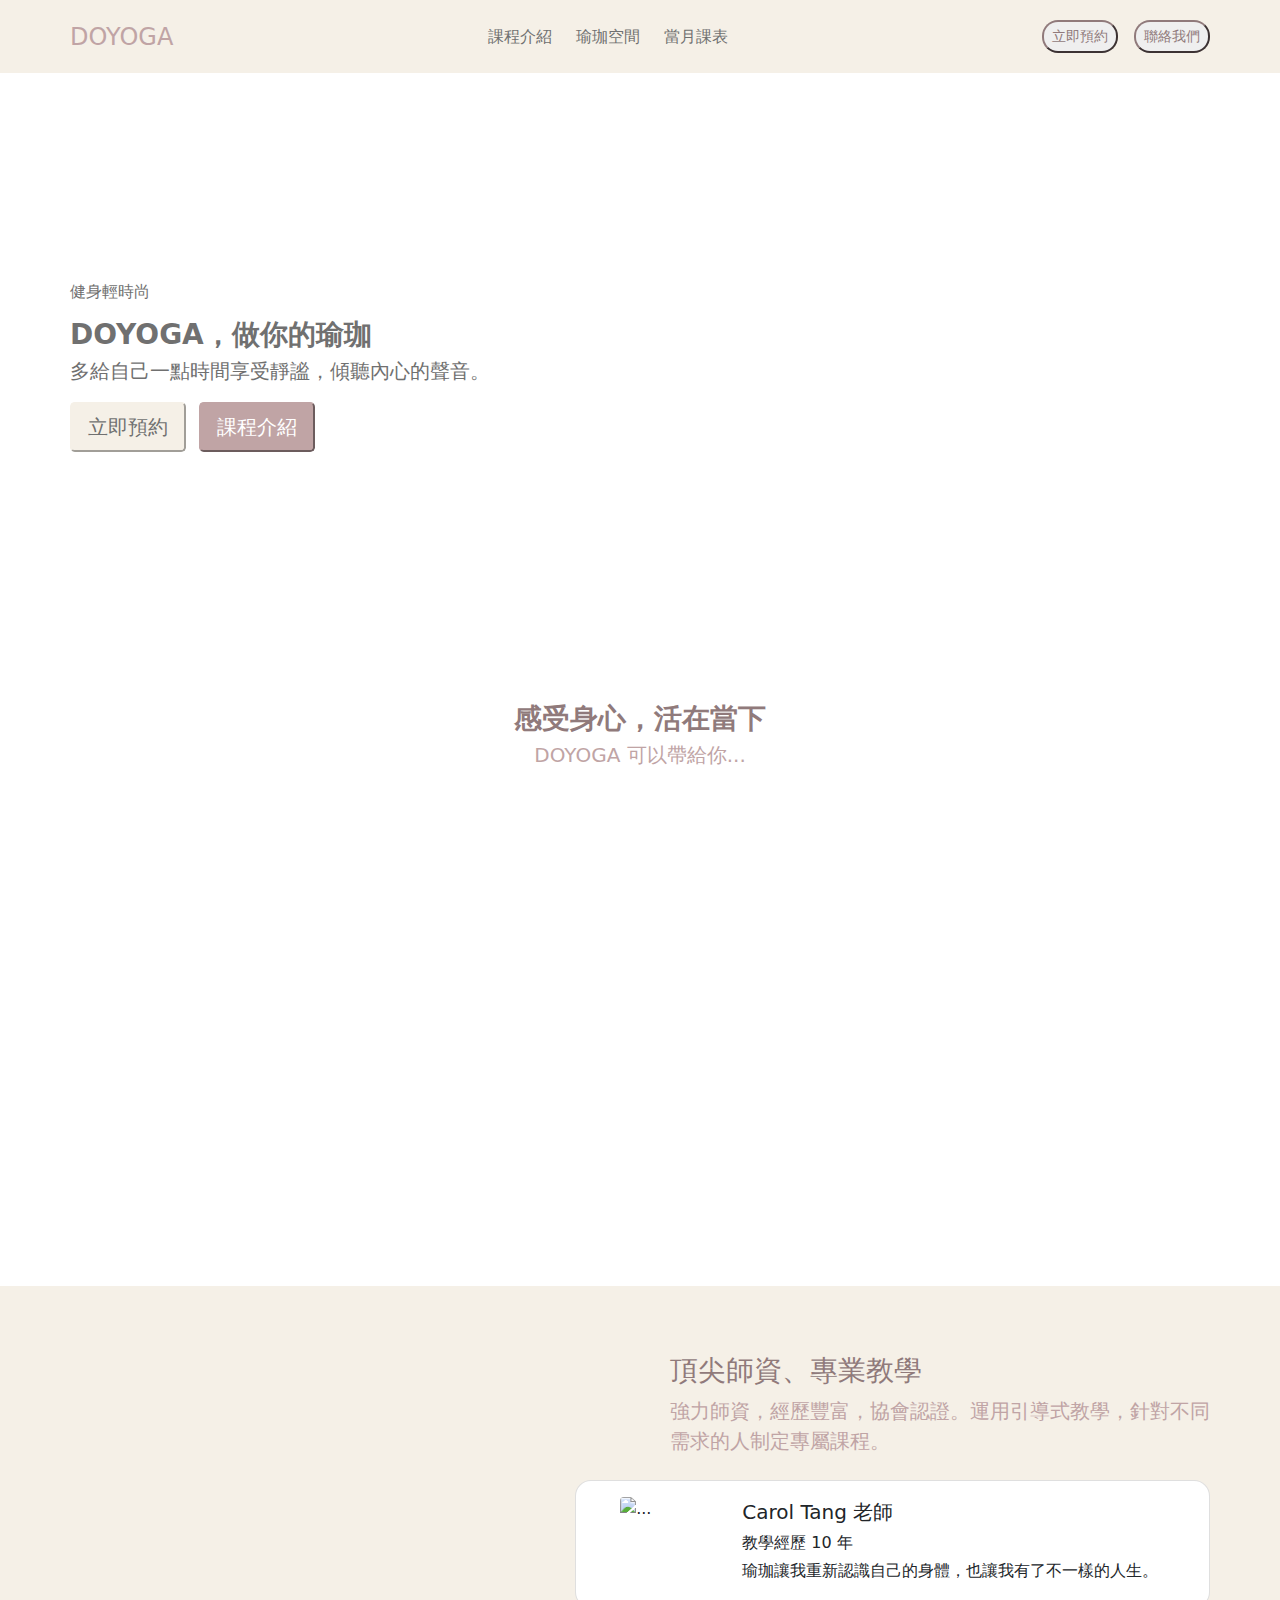
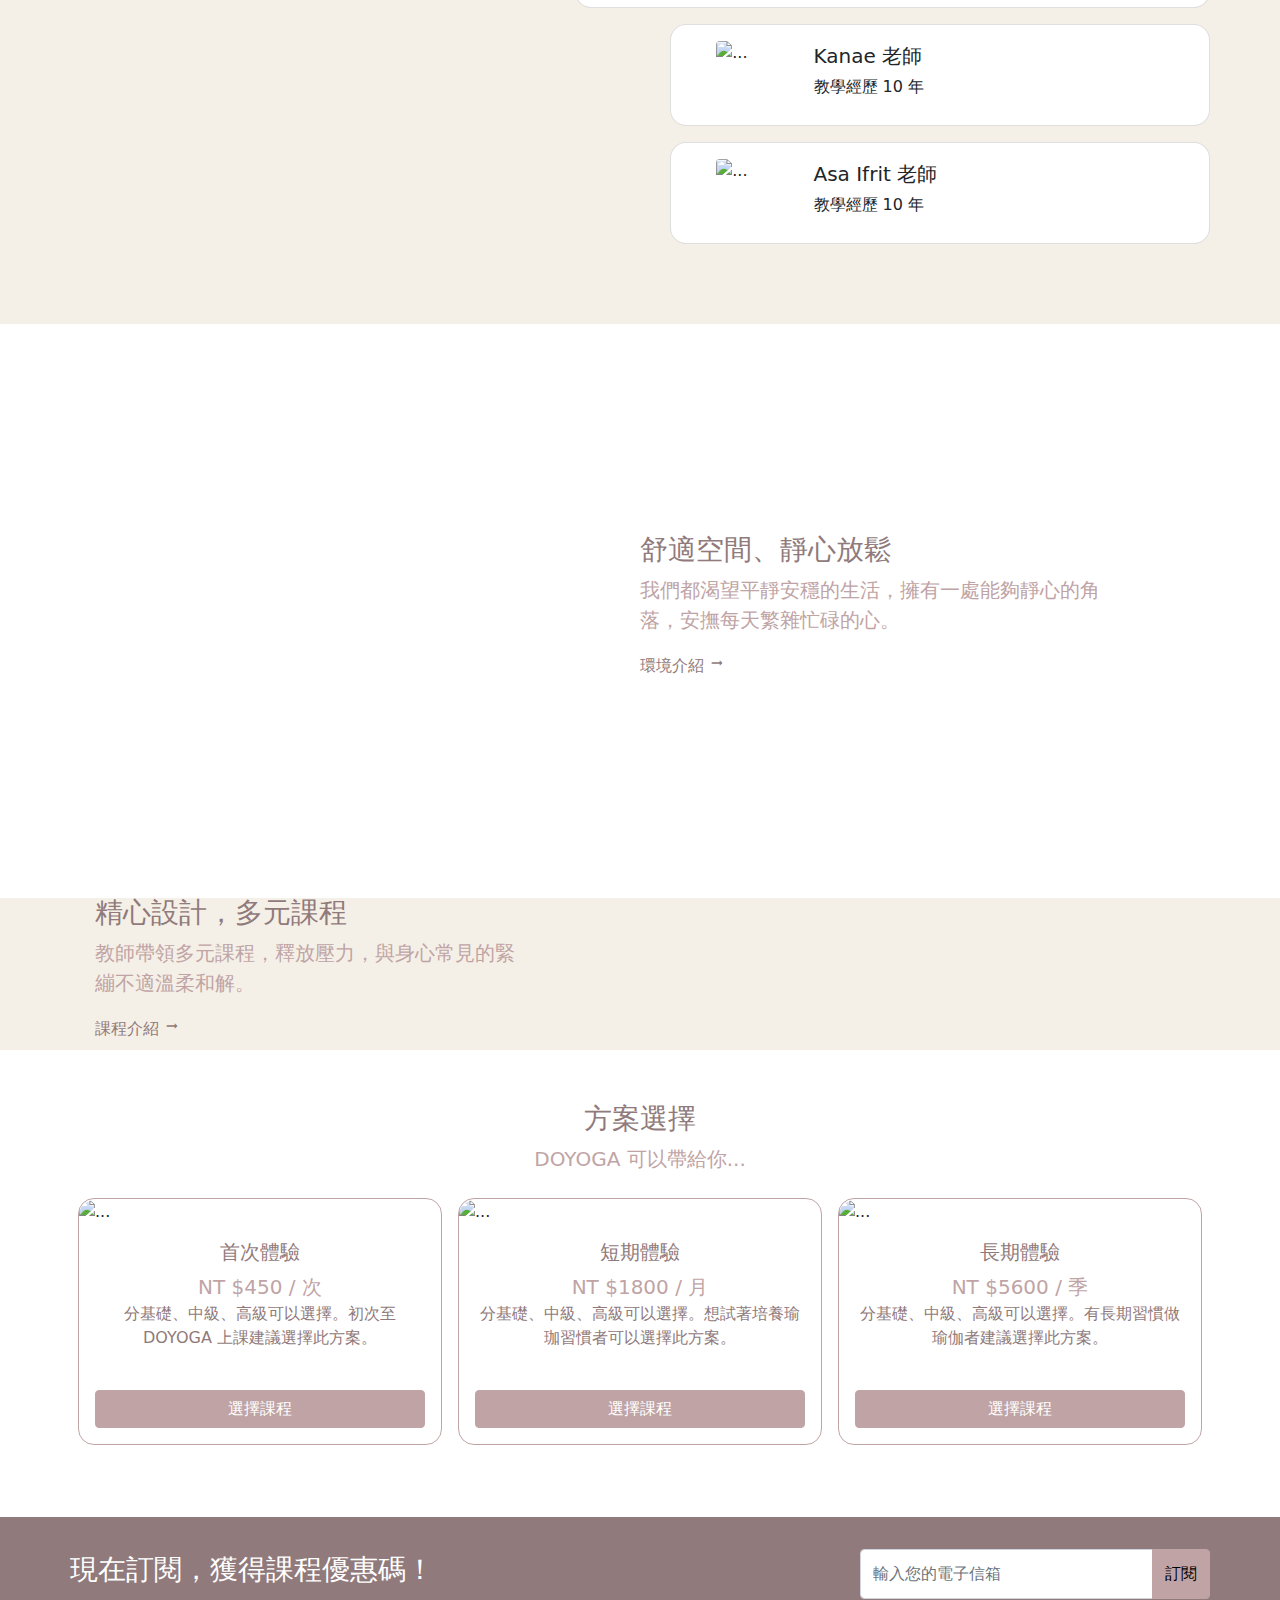
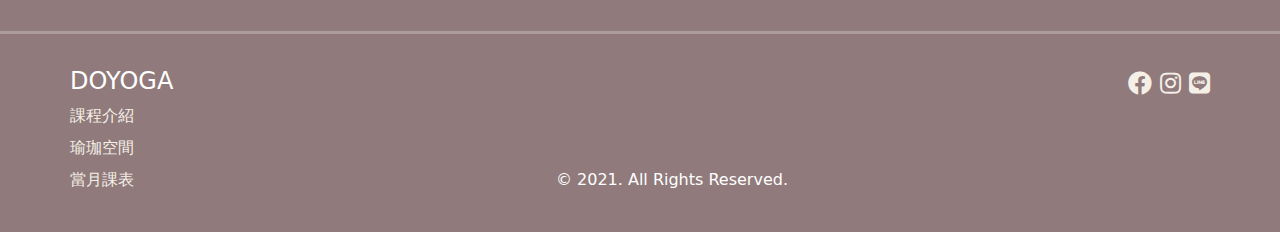
==== index.html @ 55331b28 "Update 2021-08-31T15:38:17.137Z" ====
<!DOCTYPE html>
<html lang="en">

<head>
  <meta charset="UTF-8">
  <meta name="viewport" content="width=device-width, initial-scale=1.0">
  <meta http-equiv="X-UA-Compatible" content="ie=edge">
  <title>
    DOYOGA
  </title>
  <link rel="stylesheet" href="https://cdnjs.cloudflare.com/ajax/libs/font-awesome/5.13.0/css/all.min.css" />
  <link href="https://fonts.googleapis.com/css2?family=Material+Icons" rel="stylesheet">
  <link href="https://fonts.googleapis.com/css2?family=Material+Icons+Outlined" rel="stylesheet">
  <link href="https://cdn.jsdelivr.net/npm/bootstrap@5.1.0/dist/css/bootstrap.min.css" rel="stylesheet"
    integrity="sha384-KyZXEAg3QhqLMpG8r+8fhAXLRk2vvoC2f3B09zVXn8CA5QIVfZOJ3BCsw2P0p/We" crossorigin="anonymous">

  <link rel="stylesheet" href="https://unpkg.com/swiper/swiper-bundle.min.css" />
  <link rel="stylesheet" href="./assets/style/all.css">

  <script>
    (function (d) {
      var config = {
        kitId: 'hto1kcq',
        scriptTimeout: 3000,
        async: true
      },
        h = d.documentElement, t = setTimeout(function () { h.className = h.className.replace(/\bwf-loading\b/g, "") + " wf-inactive"; }, config.scriptTimeout), tk = d.createElement("script"), f = false, s = d.getElementsByTagName("script")[0], a; h.className += " wf-loading"; tk.src = 'https://use.typekit.net/' + config.kitId + '.js'; tk.async = true; tk.onload = tk.onreadystatechange = function () { a = this.readyState; if (f || a && a != "complete" && a != "loaded") return; f = true; clearTimeout(t); try { Typekit.load(config) } catch (e) { } }; s.parentNode.insertBefore(tk, s)
    })(document);
  </script>

</head>

<body>
  <nav class="navbar navbar-expand-lg navbar-light bg-primary">
    <div class="container px-0">
      <a class="navbar-brand" href="#">DOYOGA</a>
      <button class="navbar-toggler" type="button" data-bs-toggle="collapse" data-bs-target="#navbarNavAltMarkup"
        aria-controls="navbarNavAltMarkup" aria-expanded="false" aria-label="Toggle navigation">
        <span class="navbar-toggler-icon"></span>
      </button>
      <div class="collapse navbar-collapse justify-content-lg-center " id="navbarNavAltMarkup">
        <div class="navbar-nav">
          <a class="nav-link me-4 fs-6 text-secondary" aria-current="page" href="#">課程介紹</a>
          <a class="nav-link me-4 fs-6 text-secondary" href="#">瑜珈空間</a>
          <a class="nav-link fs-6 text-secondary" href="#">當月課表</a>
        </div>
      </div>
      <button class="btn1 btn-outline-dark btn-sm me-3" type="button">立即預約</button>
      <button class="btn2 btn-outline-dark btn-sm" type="button">聯絡我們</button>
    </div>
  </nav>


  
<div class="banner d-flex align-items-center">
  <div class="container px-0 flex-column">
    <p class="sub-title text-secondary">健身輕時尚</p>
    <h2 class="title text-secondary fw-bold">DOYOGA，做你的瑜珈</h2>
    <p class="slogan text-secondary mb-3 ">多給自己一點時間享受靜謐，傾聽內心的聲音。</p>
    <div class="banner-btn">
      <button class="reservation-btn btn-primary text-secondary btn-sm  me-2  fs-5 px-3 py-2"
        type="button">立即預約</button>
      <button class="intro-btn btn-light text-white btn-sm  fs-5  px-3 py-2" type="button">課程介紹</button>
    </div>
  </div>
</div>

<div class="advantage-section">
  <div class="container text-center">
    <h2 class="title text-dark fw-bold">感受身心，活在當下</h2>
    <p class="intro text-light mb-4 mb-lg-5">DOYOGA 可以帶給你...</p>

    <div class="row">
      <div class="col-12 col-md-4 mb-3 px-0 pe-md-3">
        <div
          class="adv-intro1 text-start px-4 py-4 px-md-3 py-md-3 px-lg-4 py-lg-4 d-flex flex-column justify-content-end">
          <h3 class="text-white">整體健身</h3>
          <p class="text-white">每一個動作，都融入運動解剖學的的觀點強調以身體的中心線為出發點。</p>
        </div>
      </div>

      <div class="col-12 col-md-4 mb-3 px-0 px-md-3">
        <div
          class="adv-intro2 text-start px-4 py-4 px-md-3 py-md-3 px-lg-4 py-lg-4 d-flex flex-column justify-content-end">
          <h3 class="text-white">減壓放鬆</h3>
          <p class="text-white">調節全身系統、改善血液循環、減壓養心、釋放身心，達到修心養性的目的。</p>
        </div>
      </div>

      <div class="col-12 col-md-4 mb-3 px-0 ps-md-3">
        <div
          class="adv-intro3 text-start px-4 py-4 px-md-3 py-md-3 px-lg-4 py-lg-4 d-flex flex-column justify-content-end">
          <h3 class="text-white">局部雕塑</h3>
          <p class="text-white">幫助強化背部與腹部的核心肌群，增進我們身體穩定度以及保持良好體態。</p>
        </div>
      </div>

    </div>
  </div>
</div>

<div class="teachers bg-primary pt-5 pb-5 pt-lg-7 pb-lg-7">
  <div class="container px-0 d-flex flex-column flex-lg-row">

    <div class="d-none d-lg-block col-lg-6 teacher-sidephoto">
      <!-- <img src="https://github.com/hexschool/webLayoutTraining1st/blob/master/yoga-week8/photo-1540206276207-3af25c08abc4.jpeg?raw=true" alt="" class="teacher-sidephoto"> -->
    </div>

    <div class="col-12 offset-md-3 col-md-9 offset-lg-0 col-lg-6 pl-off">
      <h2 class="teacher-title text-dark mb-1 text-center text-lg-start">頂尖師資、專業教學</h2>
      <p class="teacher-intro fs-5 text-light mb-4 ">強力師資，經歷豐富，協會認證。運用引導式教學，針對不同需求的人制定專屬課程。</p>

      <div class="card ml-off mb-3">
        <div class="card-body">
          <div class="row g-0">
            <div class="col-3 d-flex align-items-center justify-content-center">
              <img src="https://github.com/hexschool/webLayoutTraining1st/blob/master/yoga-week8/teacher-1.png?raw=true"
                class="picture1 img-fluid rounded-start" alt="...">
            </div>
            <div class="col-9">
              <div class="card-body">
                <h5 class="teacher-name mb-1">Carol Tang 老師</h5>
                <p class="teacher-time mb-1">教學經歷 10 年</p>
                <p class="card-text">瑜珈讓我重新認識自己的身體，也讓我有了不一樣的人生。</p>
              </div>
            </div>
          </div>
        </div>
      </div>

      <div class="card mb-3">
        <div class="row g-0">
          <div class="col-3 d-flex align-items-center justify-content-center">
            <img src="https://github.com/hexschool/webLayoutTraining1st/blob/master/yoga-week8/teacher-2.png?raw=true"
              class="picture2 img-fluid rounded-start" alt="...">
          </div>
          <div class="col-9">
            <div class="card-body">
              <h5 class="teacher-name mb-1">Kanae 老師</h5>
              <p class="teacher-time">教學經歷 10 年</p>
            </div>
          </div>
        </div>
      </div>

      <div class="card mb-3">
        <div class="row g-0">
          <div class="col-3 d-flex align-items-center justify-content-center">
            <img src="https://github.com/hexschool/webLayoutTraining1st/blob/master/yoga-week8/teacher-3.png?raw=true"
              class="picture3 img-fluid rounded-start" alt="...">
          </div>
          <div class="col-9">
            <div class="card-body">
              <h5 class="teacher-name mb-1">Asa Ifrit 老師</h5>
              <p class="teacher-time">教學經歷 10 年</p>
            </div>
          </div>
        </div>
      </div>

    </div>
  </div>
</div>

<div class="comfortable-space py-lg-7">
  <div class="container d-md-flex flex-md-row-reverse">
    <div class="comfo-content col-12 col-md-6 d-md-flex flex-column justify-content-center">
      <h2 class="text-dark mb-1">舒適空間、靜心放鬆</h2>
      <p class="text-light mb-3 col-lg-10">我們都渴望平靜安穩的生活，擁有一處能夠靜心的角落，安撫每天繁雜忙碌的心。</p>

      <a href="#">
        <div class="comfo-intro d-inline-block mb-3">
          <span class="text-dark">環境介紹</span>
          <span class="material-icons-outlined text-dark">
            arrow_right_alt
          </span>
        </div>
      </a>

    </div>

    <div class="comfo-photo col-12 col-md-6">
      <div class="row flex-nowrap">
        <div class="picture1 col col-md-7">
        </div>
        <div class="comfo-twophotos px-0 col col-md-4">
          <div class="picture2 mb-md-5">
          </div>
          <div class="picture3 d-none d-md-block">
          </div>
        </div>
      </div>
    </div>

  </div>
</div>

<section>
  <div class="course bg-primary">
    <div class="container-custom position-relative">
      <div class="position-sm-absolute w-100 course-title">
        <div class="container px-0 m-0">
          <div class="row">
            <div class="col-lg-5 col-sm-6 offset-lg-1 px-0">
              <h3 class="text-dark mb-1">精心設計，多元課程</h3>
              <p class="text-light mb-3 col-md-11">教師帶領多元課程，釋放壓力，與身心常見的緊繃不適溫柔和解。</p>

              <a href="#" class="mb-3 mb-md-0">
                <div class="course-intro d-inline-block mb-3">
                  <span class="text-dark">課程介紹</span>
                  <span class="material-icons-outlined text-dark">
                    arrow_right_alt
                  </span>
                </div>
              </a>

            </div>
          </div>
        </div>

      </div>
      <div class="row d-flex justify-content-end">
        <div class="col-sm-6 px-0 px-lg-0 overflow-hidden">
          <div class="swiper-container mySwiper">
            <div class="swiper-wrapper">
              <div class="swiper-slide">
                <img
                  src="https://images.unsplash.com/flagged/photo-1573556291531-a5d957d7e4e7?ixid=MnwxMjA3fDB8MHxwaG90by1wYWdlfHx8fGVufDB8fHx8&ixlib=rb-1.2.1&auto=format&fit=crop&w=1650&q=80"
                  alt="" class="img-fluid">
              </div>
              <div class="swiper-slide">

                <img
                  src="https://github.com/hexschool/webLayoutTraining1st/blob/master/yoga-week8/rawan-yasser-zQ1ypq-WHzQ-unsplash.jpg?raw=true"
                  alt="" class="img-fluid">

              </div>
              <div class="swiper-slide">
                <img
                  src="https://github.com/hexschool/webLayoutTraining1st/blob/master/yoga-week8/woman%20in%20black%20sports%20bra%20and%20black%20leggings%20doing%20yoga.jpg?raw=true"
                  alt="" class="img-fluid">
              </div>
              <div class="swiper-slide">
                <img
                  src="https://images.unsplash.com/flagged/photo-1573556291531-a5d957d7e4e7?ixid=MnwxMjA3fDB8MHxwaG90by1wYWdlfHx8fGVufDB8fHx8&ixlib=rb-1.2.1&auto=format&fit=crop&w=1650&q=80"
                  alt="" class="img-fluid">
              </div>
            </div>
          </div>
        </div>
      </div>
    </div>
  </div>

</section>

<section>
  <div class="choose-case">
    <div class="container my-3">
      <h3 class="text-dark text-center mb-1">方案選擇</h3>
      <p class="text-light text-center mb-4">DOYOGA 可以帶給你...</p>
      <div class="row">
        <div class="col-md-12 col-lg-4 mb-2 case-pd-off px-lg-2">
          <div class="card">
            <div>
              <img src="https://github.com/hexschool/webLayoutTraining1st/blob/master/yoga-week8/woman%20in%20white%20tank%20top%20and%20white%20leggings%20bending%20her%20body.jpg?raw=true" 
              class="card-img-top object-fit-cover" alt="...">
            </div>
            <div class="card-body text-center">
              <h5 class="card-title text-dark">首次體驗</h5>
              <p class="card-text text-light">NT $450 / 次</p>
              <p class="card-text2 text-dark">分基礎、中級、高級可以選擇。初次至 DOYOGA 上課建議選擇此方案。</p>
              <a href="#" class="btn btn-light text-white d-grid">選擇課程</a>
            </div>
          </div>
        </div>
         <div class="col-md-12 col-lg-4 mb-2 case-pd-off px-lg-2">
          <div class="card">
            <div>
              <img src="https://github.com/hexschool/webLayoutTraining1st/blob/master/yoga-week8/woman%20performing%20yoga.jpg?raw=true" 
              class="card-img-top object-fit-cover" alt="...">
            </div>
            <div class="card-body text-center">
              <h5 class="card-title text-dark">短期體驗</h5>
              <p class="card-text text-light">NT $1800 / 月</p>
              <p class="card-text2 text-dark">分基礎、中級、高級可以選擇。想試著培養瑜珈習慣者可以選擇此方案。</p>
              <a href="#" class="btn btn-light text-white d-grid">選擇課程</a>
            </div>
          </div>
        </div>
         <div class="col-md-12 col-lg-4 mb-2 case-pd-off px-lg-2">
          <div class="card">
            <div>
              <img src="https://github.com/hexschool/webLayoutTraining1st/blob/master/yoga-week8/woman%20in%20blue%20leggings%20and%20black%20tank%20top%20doing%20yoga.jpg?raw=true" 
              class="card-img-top object-fit-cover" alt="...">
            </div>
            <div class="card-body text-center">
              <h5 class="card-title text-dark">長期體驗</h5>
              <p class="card-text text-light">NT $5600 / 季</p>
              <p class="card-text2 text-dark">分基礎、中級、高級可以選擇。有長期習慣做瑜伽者建議選擇此方案。</p>
              <a href="#" class="btn btn-light text-white d-grid">選擇課程</a>
            </div>
          </div>
        </div>
      </div>
    </div>
    

  </div>
</section>

    <div class="footer bg-dark">
      <div class="container px-0 first-column d-lg-flex">
        <h3 class="text-white me-lg-auto">現在訂閱，獲得課程優惠碼！</h3>

        <div class="input-group">
          <input type="email" class="form-control" placeholder="輸入您的電子信箱" aria-label="Input group example"
            aria-describedby="btnGroupAddon">
          <button type="submit" class="btn btn-light">訂閱</button>
        </div>

      </div>
      <hr class="solid">

      <div class="container px-0 second-column">
        <div class="weblink d-flex justify-content-between align-items-center">
          <a href="index.html" class="d-inline-block">
            <h4 class="text-white mb-2">DOYOGA</h4>
          </a>

          <ul class="list-unstyled d-flex weblink-icon">
            <li><a href="#" class="d-inline-block pe-2"><i class="fab fa-facebook"></i></a></li>
            <li><a href="#" class="d-inline-block pe-2"><i class="fab fa-instagram"></i></a></li>
            <li><a href="#" class="d-inline-block"><i class="fab fa-line"></i></a></li>
          </ul>
        </div>

        <ul class="list-unstyled text-white">
          <li class="mb-2"><a href="#" class="d-inline-block footer-intro">課程介紹</a></li>
          <li class="mb-2"><a href="#" class="d-inline-block footer-space">瑜珈空間</a></li>

          <div class="index-final-link d-md-flex">
            <li class="mb-2"><a href="#" class="d-inline-block footer-schedule">當月課表</a></li>
            <span class="text-white">© 2021. All Rights Reserved.</span>
          </div>
        </ul>

      </div>

    </div>


    
    <script src="./assets/js/vendors.js"></script>
    <script src="https://unpkg.com/swiper/swiper-bundle.min.js"></script>
    <script src="./assets/js/all.js"></script>
   
    <!-- CSS only -->

    
</body>

</html>
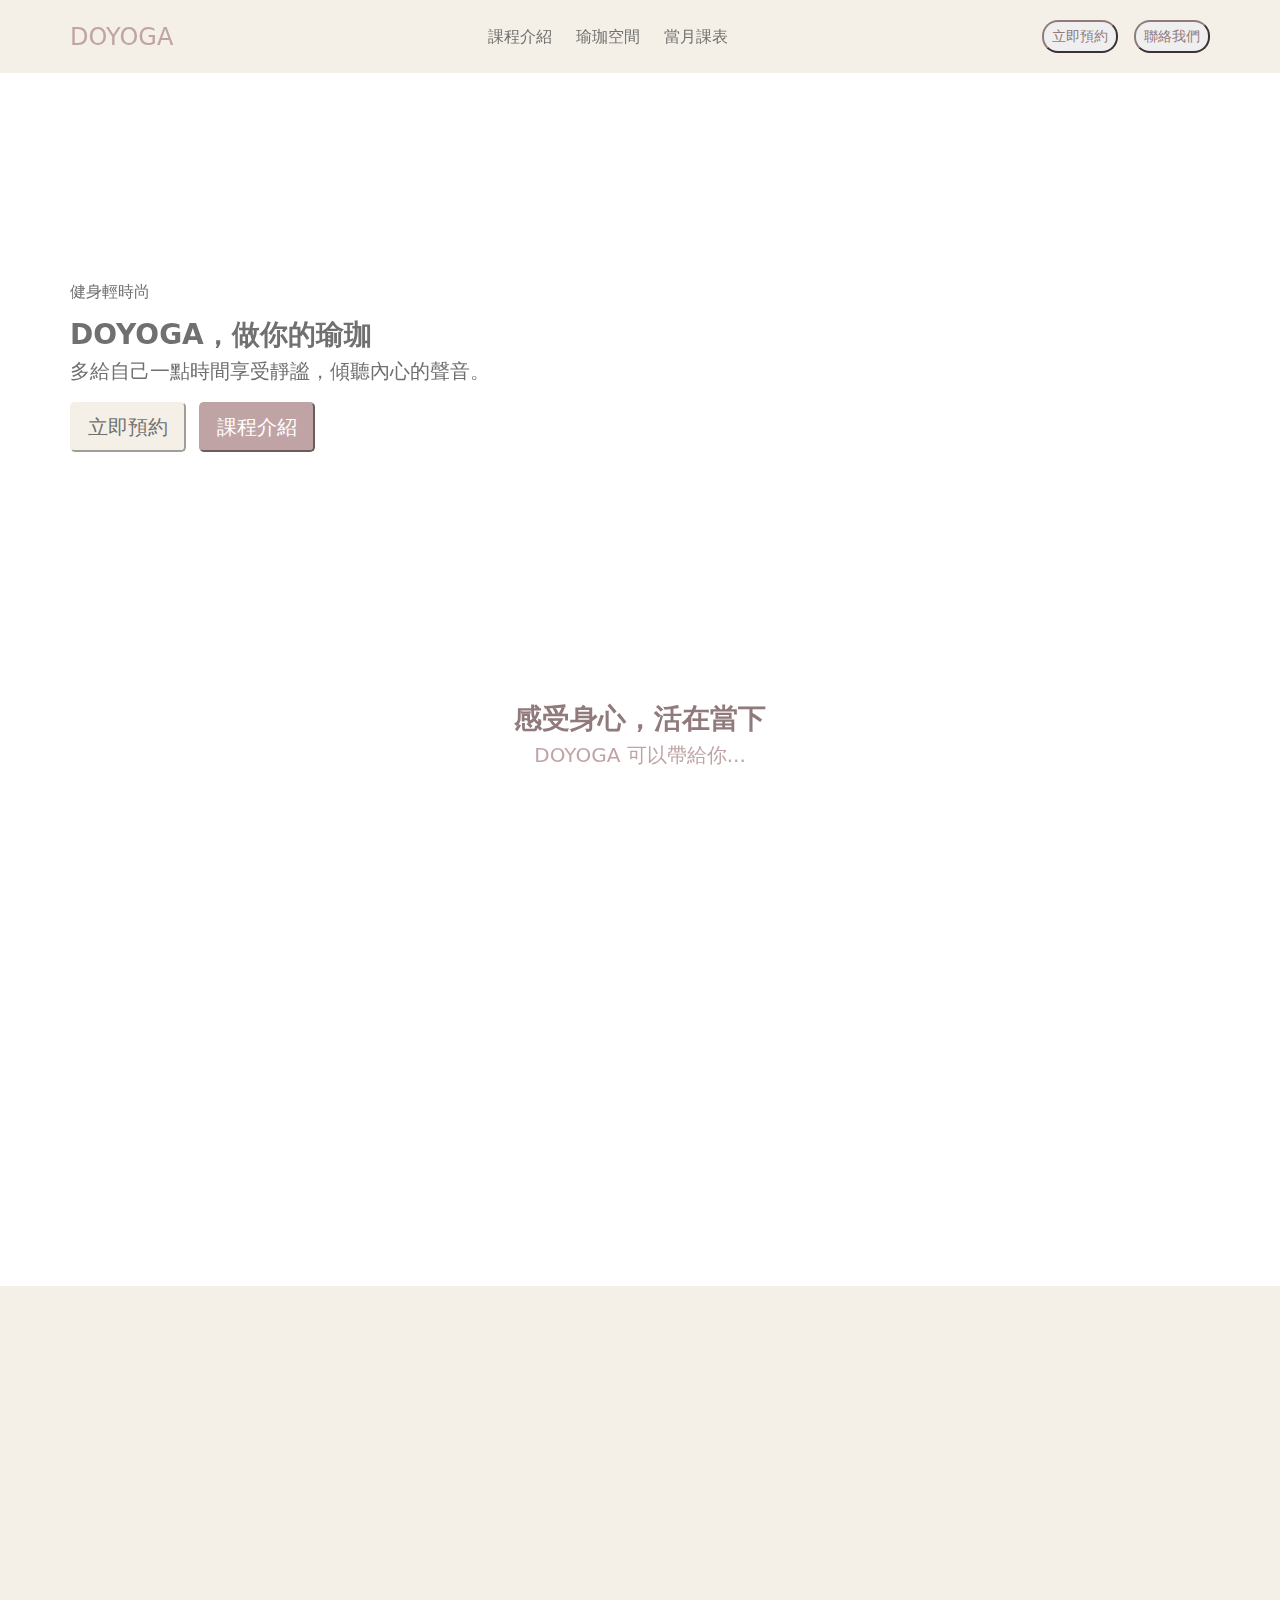
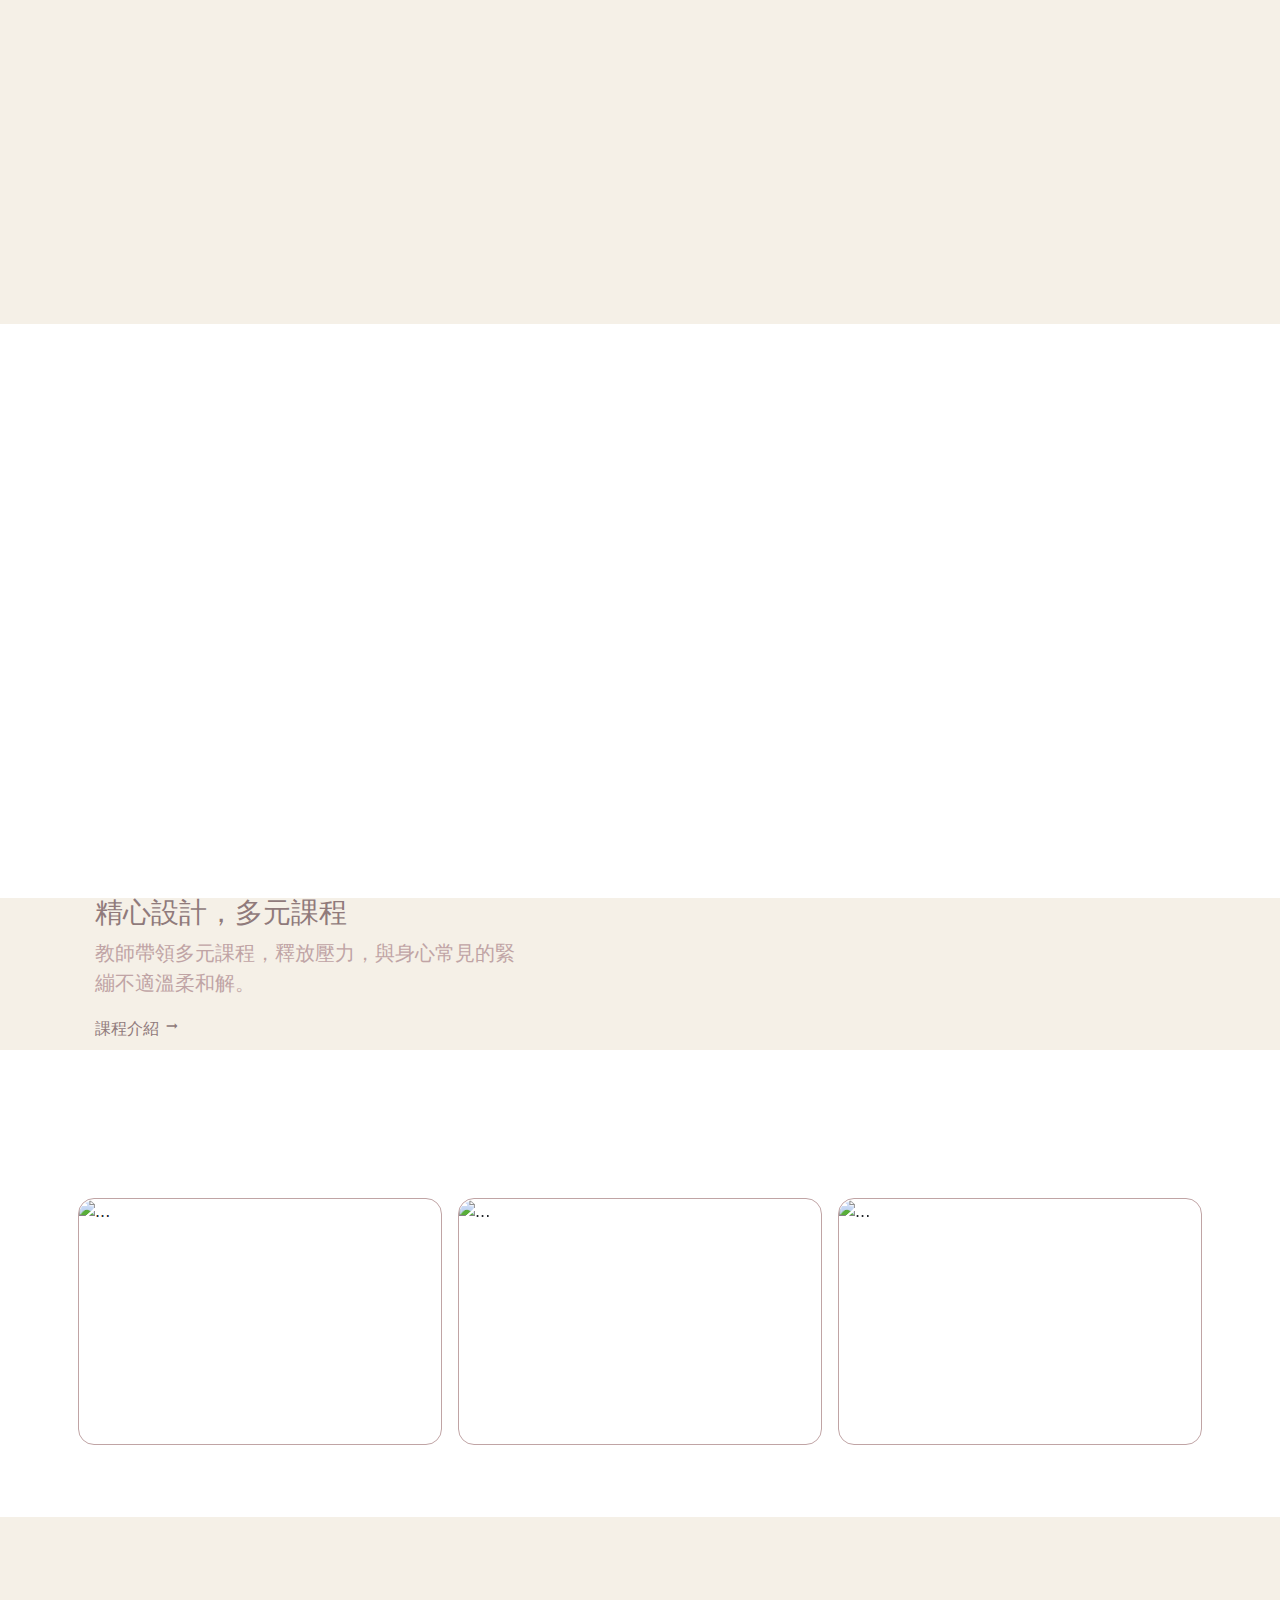
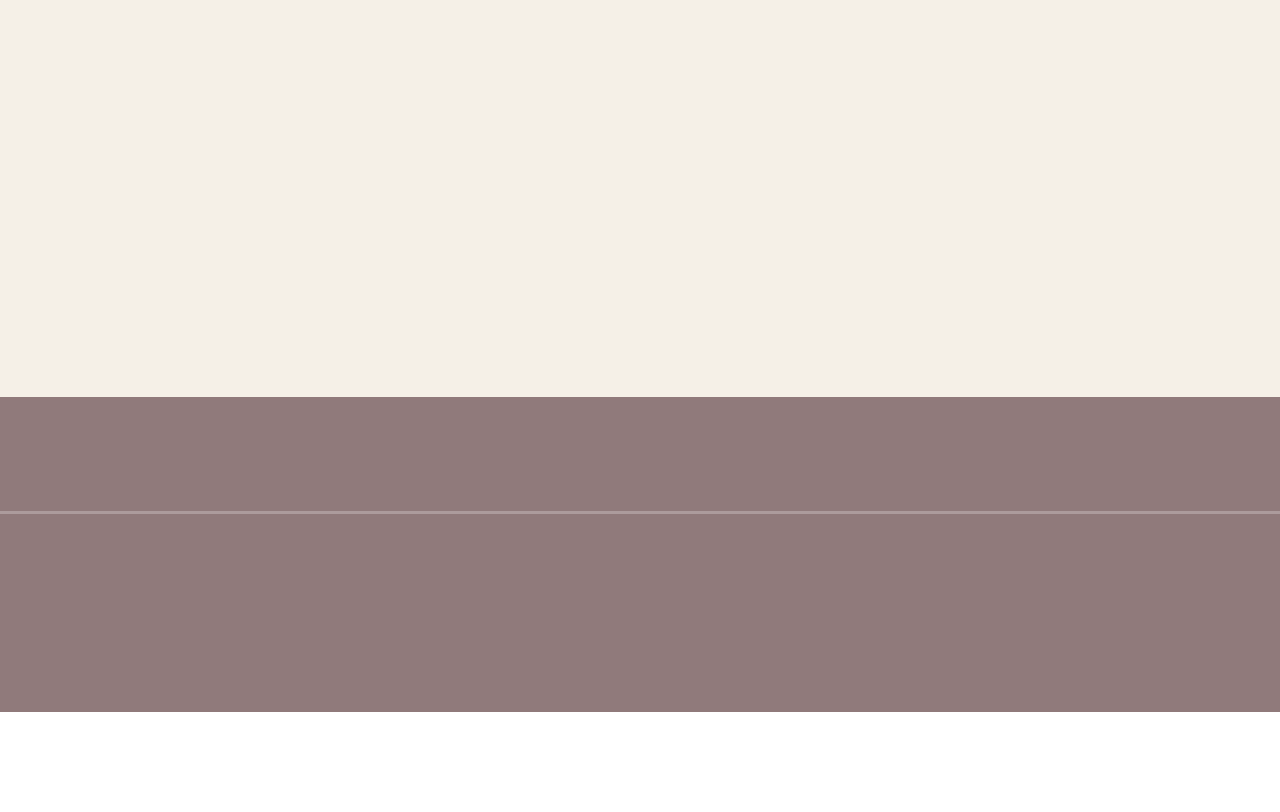
==== commit 2cae8d42: "Update 2021-09-01T14:50:59.109Z" ====
--- a/index.html
+++ b/index.html
@@ -15,6 +15,7 @@
     integrity="sha384-KyZXEAg3QhqLMpG8r+8fhAXLRk2vvoC2f3B09zVXn8CA5QIVfZOJ3BCsw2P0p/We" crossorigin="anonymous">
 
   <link rel="stylesheet" href="https://unpkg.com/swiper/swiper-bundle.min.css" />
+  <link rel="stylesheet" href="https://unpkg.com/aos@next/dist/aos.css" />
   <link rel="stylesheet" href="./assets/style/all.css">
 
   <script>
@@ -28,25 +29,28 @@
     })(document);
   </script>
 
+
+
+
 </head>
 
 <body>
   <nav class="navbar navbar-expand-lg navbar-light bg-primary">
     <div class="container px-0">
-      <a class="navbar-brand" href="#">DOYOGA</a>
+      <a class="navbar-brand" href="#" data-aos="fade-down">DOYOGA</a>
       <button class="navbar-toggler" type="button" data-bs-toggle="collapse" data-bs-target="#navbarNavAltMarkup"
         aria-controls="navbarNavAltMarkup" aria-expanded="false" aria-label="Toggle navigation">
         <span class="navbar-toggler-icon"></span>
       </button>
       <div class="collapse navbar-collapse justify-content-lg-center " id="navbarNavAltMarkup">
         <div class="navbar-nav">
-          <a class="nav-link me-4 fs-6 text-secondary" aria-current="page" href="#">課程介紹</a>
-          <a class="nav-link me-4 fs-6 text-secondary" href="#">瑜珈空間</a>
-          <a class="nav-link fs-6 text-secondary" href="#">當月課表</a>
-        </div>
-      </div>
-      <button class="btn1 btn-outline-dark btn-sm me-3" type="button">立即預約</button>
-      <button class="btn2 btn-outline-dark btn-sm" type="button">聯絡我們</button>
+          <a class="nav-link me-4 fs-6 text-secondary" aria-current="page" href="#" data-aos="fade-down">課程介紹</a>
+          <a class="nav-link me-4 fs-6 text-secondary" href="#" data-aos="fade-down">瑜珈空間</a>
+          <a class="nav-link fs-6 text-secondary" href="#" data-aos="fade-down">當月課表</a>
+        </div>
+      </div>
+      <button class="btn1 btn-outline-dark btn-sm me-3" type="button" data-aos="fade-down">立即預約</button>
+      <button class="btn2 btn-outline-dark btn-sm" type="button" data-aos="fade-down">聯絡我們</button>
     </div>
   </nav>
 
@@ -54,24 +58,25 @@
   
 <div class="banner d-flex align-items-center">
   <div class="container px-0 flex-column">
-    <p class="sub-title text-secondary">健身輕時尚</p>
-    <h2 class="title text-secondary fw-bold">DOYOGA，做你的瑜珈</h2>
-    <p class="slogan text-secondary mb-3 ">多給自己一點時間享受靜謐，傾聽內心的聲音。</p>
+    <p class="sub-title text-secondary" data-aos="fade-right">健身輕時尚</p>
+    <h2 class="title text-secondary fw-bold" data-aos="fade-right">DOYOGA，做你的瑜珈</h2>
+    <p class="slogan text-secondary mb-3 " data-aos="fade-right">多給自己一點時間享受靜謐，傾聽內心的聲音。</p>
     <div class="banner-btn">
       <button class="reservation-btn btn-primary text-secondary btn-sm  me-2  fs-5 px-3 py-2"
-        type="button">立即預約</button>
-      <button class="intro-btn btn-light text-white btn-sm  fs-5  px-3 py-2" type="button">課程介紹</button>
+        type="button" data-aos="fade-right">立即預約</button>
+      <button class="intro-btn btn-light text-white btn-sm  fs-5  px-3 py-2" 
+      type="button" data-aos="fade-right">課程介紹</button>
     </div>
   </div>
 </div>
 
 <div class="advantage-section">
   <div class="container text-center">
-    <h2 class="title text-dark fw-bold">感受身心，活在當下</h2>
-    <p class="intro text-light mb-4 mb-lg-5">DOYOGA 可以帶給你...</p>
+    <h2 class="title text-dark fw-bold" data-aos="fade-right">感受身心，活在當下</h2>
+    <p class="intro text-light mb-4 mb-lg-5" data-aos="fade-right">DOYOGA 可以帶給你...</p>
 
     <div class="row">
-      <div class="col-12 col-md-4 mb-3 px-0 pe-md-3">
+      <div class="col-12 col-md-4 mb-3 px-0 pe-md-3" data-aos="fade-up">
         <div
           class="adv-intro1 text-start px-4 py-4 px-md-3 py-md-3 px-lg-4 py-lg-4 d-flex flex-column justify-content-end">
           <h3 class="text-white">整體健身</h3>
@@ -79,7 +84,7 @@
         </div>
       </div>
 
-      <div class="col-12 col-md-4 mb-3 px-0 px-md-3">
+      <div class="col-12 col-md-4 mb-3 px-0 px-md-3" data-aos="fade-up">
         <div
           class="adv-intro2 text-start px-4 py-4 px-md-3 py-md-3 px-lg-4 py-lg-4 d-flex flex-column justify-content-end">
           <h3 class="text-white">減壓放鬆</h3>
@@ -87,7 +92,7 @@
         </div>
       </div>
 
-      <div class="col-12 col-md-4 mb-3 px-0 ps-md-3">
+      <div class="col-12 col-md-4 mb-3 px-0 ps-md-3" data-aos="fade-up">
         <div
           class="adv-intro3 text-start px-4 py-4 px-md-3 py-md-3 px-lg-4 py-lg-4 d-flex flex-column justify-content-end">
           <h3 class="text-white">局部雕塑</h3>
@@ -102,11 +107,11 @@
 <div class="teachers bg-primary pt-5 pb-5 pt-lg-7 pb-lg-7">
   <div class="container px-0 d-flex flex-column flex-lg-row">
 
-    <div class="d-none d-lg-block col-lg-6 teacher-sidephoto">
+    <div class="d-none d-lg-block col-lg-6 teacher-sidephoto" data-aos="zoom-in-right">
       <!-- <img src="https://github.com/hexschool/webLayoutTraining1st/blob/master/yoga-week8/photo-1540206276207-3af25c08abc4.jpeg?raw=true" alt="" class="teacher-sidephoto"> -->
     </div>
 
-    <div class="col-12 offset-md-3 col-md-9 offset-lg-0 col-lg-6 pl-off">
+    <div class="col-12 offset-md-3 col-md-9 offset-lg-0 col-lg-6 pl-off" data-aos="zoom-in-left">
       <h2 class="teacher-title text-dark mb-1 text-center text-lg-start">頂尖師資、專業教學</h2>
       <p class="teacher-intro fs-5 text-light mb-4 ">強力師資，經歷豐富，協會認證。運用引導式教學，針對不同需求的人制定專屬課程。</p>
 
@@ -164,7 +169,7 @@
 
 <div class="comfortable-space py-lg-7">
   <div class="container d-md-flex flex-md-row-reverse">
-    <div class="comfo-content col-12 col-md-6 d-md-flex flex-column justify-content-center">
+    <div class="comfo-content col-12 col-md-6 d-md-flex flex-column justify-content-center" data-aos="fade-left">
       <h2 class="text-dark mb-1">舒適空間、靜心放鬆</h2>
       <p class="text-light mb-3 col-lg-10">我們都渴望平靜安穩的生活，擁有一處能夠靜心的角落，安撫每天繁雜忙碌的心。</p>
 
@@ -179,7 +184,7 @@
 
     </div>
 
-    <div class="comfo-photo col-12 col-md-6">
+    <div class="comfo-photo col-12 col-md-6" data-aos="fade-right">
       <div class="row flex-nowrap">
         <div class="picture1 col col-md-7">
         </div>
@@ -195,7 +200,7 @@
   </div>
 </div>
 
-<section>
+<section >
   <div class="course bg-primary">
     <div class="container-custom position-relative">
       <div class="position-sm-absolute w-100 course-title">
@@ -219,7 +224,7 @@
         </div>
 
       </div>
-      <div class="row d-flex justify-content-end">
+      <div class="row d-flex justify-content-end" data-aos="zoom-in-left">
         <div class="col-sm-6 px-0 px-lg-0 overflow-hidden">
           <div class="swiper-container mySwiper">
             <div class="swiper-wrapper">
@@ -257,16 +262,17 @@
 <section>
   <div class="choose-case">
     <div class="container my-3">
-      <h3 class="text-dark text-center mb-1">方案選擇</h3>
-      <p class="text-light text-center mb-4">DOYOGA 可以帶給你...</p>
+      <h3 class="text-dark text-center mb-1" data-aos="fade-right">方案選擇</h3>
+      <p class="text-light text-center mb-4" data-aos="fade-right">DOYOGA 可以帶給你...</p>
       <div class="row">
         <div class="col-md-12 col-lg-4 mb-2 case-pd-off px-lg-2">
           <div class="card">
             <div>
-              <img src="https://github.com/hexschool/webLayoutTraining1st/blob/master/yoga-week8/woman%20in%20white%20tank%20top%20and%20white%20leggings%20bending%20her%20body.jpg?raw=true" 
-              class="card-img-top object-fit-cover" alt="...">
-            </div>
-            <div class="card-body text-center">
+              <img
+                src="https://github.com/hexschool/webLayoutTraining1st/blob/master/yoga-week8/woman%20in%20white%20tank%20top%20and%20white%20leggings%20bending%20her%20body.jpg?raw=true"
+                class="card-img-top object-fit-cover" alt="...">
+            </div>
+            <div class="card-body text-center" data-aos="fade-left">
               <h5 class="card-title text-dark">首次體驗</h5>
               <p class="card-text text-light">NT $450 / 次</p>
               <p class="card-text2 text-dark">分基礎、中級、高級可以選擇。初次至 DOYOGA 上課建議選擇此方案。</p>
@@ -274,13 +280,14 @@
             </div>
           </div>
         </div>
-         <div class="col-md-12 col-lg-4 mb-2 case-pd-off px-lg-2">
+        <div class="col-md-12 col-lg-4 mb-2 case-pd-off px-lg-2">
           <div class="card">
             <div>
-              <img src="https://github.com/hexschool/webLayoutTraining1st/blob/master/yoga-week8/woman%20performing%20yoga.jpg?raw=true" 
-              class="card-img-top object-fit-cover" alt="...">
-            </div>
-            <div class="card-body text-center">
+              <img
+                src="https://github.com/hexschool/webLayoutTraining1st/blob/master/yoga-week8/woman%20performing%20yoga.jpg?raw=true"
+                class="card-img-top object-fit-cover" alt="...">
+            </div>
+            <div class="card-body text-center" data-aos="fade-left">
               <h5 class="card-title text-dark">短期體驗</h5>
               <p class="card-text text-light">NT $1800 / 月</p>
               <p class="card-text2 text-dark">分基礎、中級、高級可以選擇。想試著培養瑜珈習慣者可以選擇此方案。</p>
@@ -288,13 +295,14 @@
             </div>
           </div>
         </div>
-         <div class="col-md-12 col-lg-4 mb-2 case-pd-off px-lg-2">
+        <div class="col-md-12 col-lg-4 mb-2 case-pd-off px-lg-2">
           <div class="card">
             <div>
-              <img src="https://github.com/hexschool/webLayoutTraining1st/blob/master/yoga-week8/woman%20in%20blue%20leggings%20and%20black%20tank%20top%20doing%20yoga.jpg?raw=true" 
-              class="card-img-top object-fit-cover" alt="...">
-            </div>
-            <div class="card-body text-center">
+              <img
+                src="https://github.com/hexschool/webLayoutTraining1st/blob/master/yoga-week8/woman%20in%20blue%20leggings%20and%20black%20tank%20top%20doing%20yoga.jpg?raw=true"
+                class="card-img-top object-fit-cover" alt="...">
+            </div>
+            <div class="card-body text-center" data-aos="fade-left">
               <h5 class="card-title text-dark">長期體驗</h5>
               <p class="card-text text-light">NT $5600 / 季</p>
               <p class="card-text2 text-dark">分基礎、中級、高級可以選擇。有長期習慣做瑜伽者建議選擇此方案。</p>
@@ -304,16 +312,96 @@
         </div>
       </div>
     </div>
-    
+
 
   </div>
 </section>
+
+<div class="feedback bg-primary indexCom">
+  <div class="container">
+      <div class="text-center">
+          <h3 class="text-dark mb-4 mb-md-5" data-aos="flip-left">聽聽他們怎麼說</h3>
+      </div>
+
+      <div class="mb-3" data-aos="fade-up-left">
+          <div class="swiper comSwiper">
+              <div class="swiper-wrapper">
+                  <div class="swiper-slide bdrs-16 p-3 bg-white mb-2">
+                      <div class="d-flex align-items-center">
+                          <img src="https://github.com/hexschool/webLayoutTraining1st/blob/master/yoga-week8/user-1.png?raw=true" alt="" class="me-20">
+                          <div class="text-dark">
+                              <p>Joanne <span class="fs-14">Oct 17 2020</span></p>
+                              <p class="h5 m-0 text-light py-2"> ★ ★ ★ ★ ★</p>
+                              <p>服務很好、設備優良！</p>
+                          </div>
+                      </div>
+                  </div>
+                  <div class="swiper-slide bdrs-16 p-3 bg-white mb-2">
+                      <div class="d-flex align-items-center">
+                          <img src="https://github.com/hexschool/webLayoutTraining1st/blob/master/yoga-week8/user-2.png?raw=true" alt="" class="me-20">
+                          <div class="text-dark">
+                              <p>穎旻 <span class="fs-14">Oct 17 2020</span></p>
+                              <p class="h5 m-0 text-light py-2"> ★ ★ ★ ★ ★</p>
+                              <p>上課後身體健康很多</p>
+                          </div>
+                      </div>
+                  </div>
+                  <div class="swiper-slide bdrs-16 p-3 bg-white mb-2">
+                      <div class="d-flex align-items-center">
+                          <img src="https://github.com/hexschool/webLayoutTraining1st/blob/master/yoga-week8/user-3.png?raw=true" alt="" class="me-20">
+                          <div class="text-dark">
+                              <p>子琪 <span class="fs-14">Oct 17 2020</span></p>
+                              <p class="h5 m-0 text-light py-2"> ★ ★ ★ ★ ★</p>
+                              <p>上課很有趣！</p>
+                          </div>
+                      </div>
+                  </div>
+                  <div class="swiper-slide bdrs-16 p-3 bg-white mb-2">
+                      <div class="d-flex align-items-center">
+                          <img src="https://github.com/hexschool/webLayoutTraining1st/blob/master/yoga-week8/user-4.png?raw=true" alt="" class="me-20">
+                          <div class="text-dark">
+                              <p>葉子 <span class="fs-14">Oct 17 2020</span></p>
+                              <p class="h5 m-0 text-light py-2"> ★ ★ ★ ★ ★</p>
+                              <p>老師的教學很專業</p>
+                          </div>
+                      </div>
+                  </div>
+                  <div class="swiper-slide bdrs-16 p-3 bg-white mb-2">
+                      <div class="d-flex align-items-center">
+                          <img src="https://github.com/hexschool/webLayoutTraining1st/blob/master/yoga-week8/user-5.png?raw=true" alt="" class="me-20">
+                          <div class="text-dark">
+                              <p>Ray <span class="fs-14">Oct 17 2020</span></p>
+                              <p class="h5 m-0 text-light py-2"> ★ ★ ★ ★ ★</p>
+                              <p>很舒壓</p>
+                          </div>
+                      </div>
+                  </div>
+                  <div class="swiper-slide bdrs-16 p-3 bg-white mb-2">
+                      <div class="d-flex align-items-center">
+                          <img src="https://github.com/hexschool/webLayoutTraining1st/blob/master/yoga-week8/uset-6.png?raw=true" alt="" class="me-20">
+                          <div class="text-dark">
+                              <p>俊儀 <span class="fs-14">Oct 17 2020</span></p>
+                              <p class="h5 m-0 text-light py-2"> ★ ★ ★ ★ ★</p>
+                              <p>讚的！</p>
+                          </div>
+                      </div>
+                  </div>
+              </div>
+          </div>
+      </div>
+
+      <div class="d-md-none d-flex justify-content-between text-success fs-40">
+          <i class="fas fa-arrow-left fa-2x"></i>
+          <i class="fas fa-arrow-right fa-2x"></i>
+      </div>
+  </div>
+</div>
 
     <div class="footer bg-dark">
       <div class="container px-0 first-column d-lg-flex">
-        <h3 class="text-white me-lg-auto">現在訂閱，獲得課程優惠碼！</h3>
-
-        <div class="input-group">
+        <h3 class="text-white me-lg-auto" data-aos="fade-right">現在訂閱，獲得課程優惠碼！</h3>
+
+        <div class="input-group" data-aos="fade-left">
           <input type="email" class="form-control" placeholder="輸入您的電子信箱" aria-label="Input group example"
             aria-describedby="btnGroupAddon">
           <button type="submit" class="btn btn-light">訂閱</button>
@@ -322,7 +410,7 @@
       </div>
       <hr class="solid">
 
-      <div class="container px-0 second-column">
+      <div class="container px-0 second-column" data-aos="fade-up">
         <div class="weblink d-flex justify-content-between align-items-center">
           <a href="index.html" class="d-inline-block">
             <h4 class="text-white mb-2">DOYOGA</h4>
@@ -350,14 +438,18 @@
     </div>
 
 
-    
+
     <script src="./assets/js/vendors.js"></script>
     <script src="https://unpkg.com/swiper/swiper-bundle.min.js"></script>
+    <script src="https://unpkg.com/aos@next/dist/aos.js"></script>
+    <script>
+      AOS.init();
+    </script>
     <script src="./assets/js/all.js"></script>
-   
+
     <!-- CSS only -->
 
-    
+
 </body>
 
 </html>